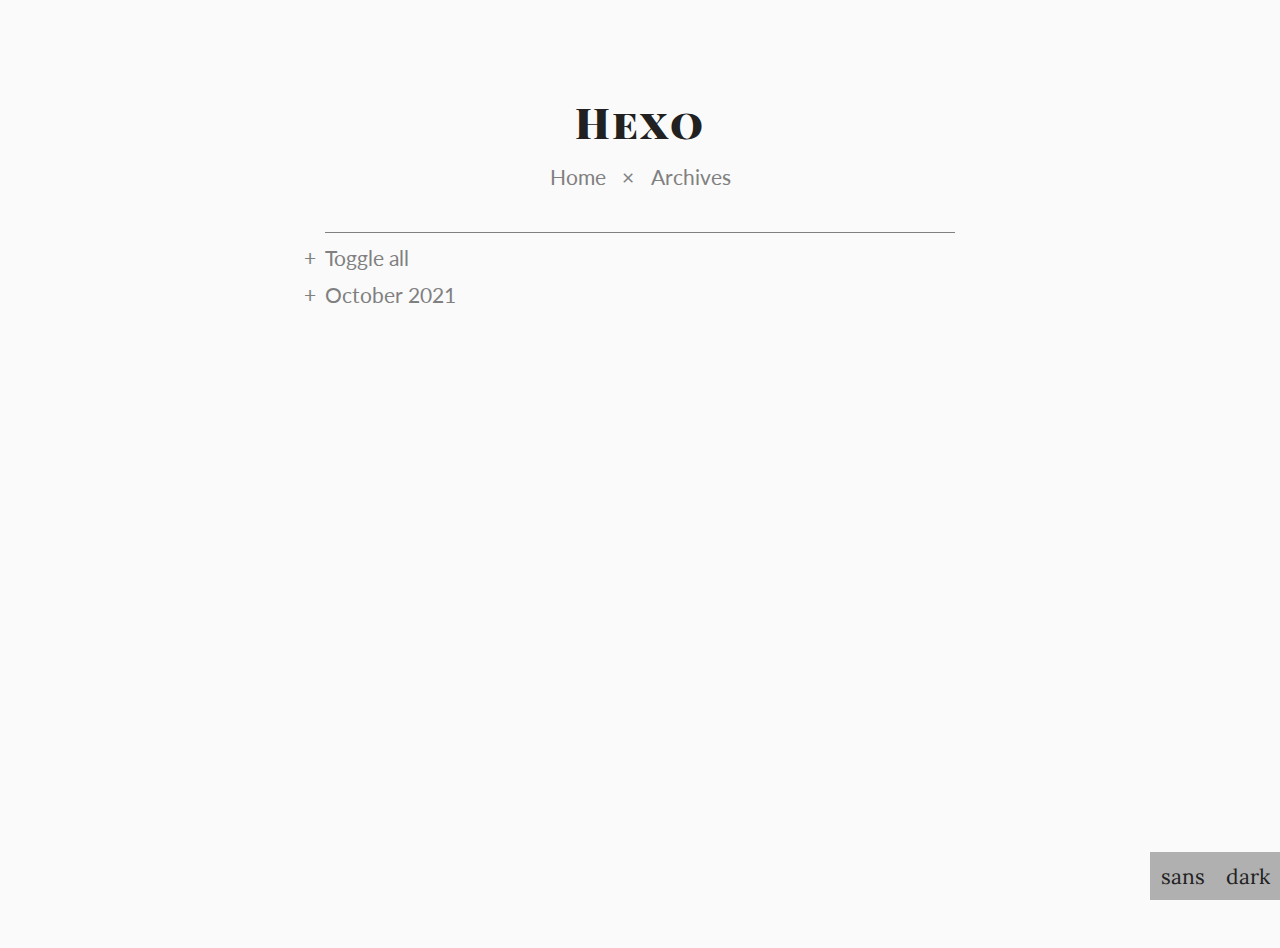
==== archives/index.html @ cd8e022d "Site updated: 2021-10-21 21:39:14" ====
<!DOCTYPE html>
<html>
<head>
  <meta charset="utf-8">
  
  <title>Archives | Hexo</title>
  <meta name="viewport" content="width=device-width, initial-scale=1, maximum-scale=1">
  
  
  
<link rel="stylesheet" href="/css/style.css">

  
    
<link rel="stylesheet" href="/css/highlight.css">

  
  <meta property="og:type" content="website">
<meta property="og:title" content="Hexo">
<meta property="og:url" content="http://example.com/archives/index.html">
<meta property="og:site_name" content="Hexo">
<meta property="og:locale" content="en_US">
<meta property="article:author" content="John Doe">
<meta name="twitter:card" content="summary"><meta name="generator" content="Hexo 5.4.0"></head>

<body>
  <div id="wrapper">
    <header id="header">
  <h1 id="title">
    <a href="/">Hexo</a>
  </h1>
  <nav>
    
    
      
      <a class="nav-link" href="/">Home</a>
    
      
        <span class="nav-spacer">×</span>
      
      <a class="nav-link" href="/archives">Archives</a>
    
    
  </nav>
</header>

    <div id="content">
      
  <section class="archives-wrap" style="margin-bottom: 0.5em;">
    <input class="hidden-input" type="checkbox" onClick="tgl(this)" id="toggle-all">
    <label class="month" for="toggle-all">Toggle all</label>
  </section>
  
  
  
    
    
    
      
      
      
      <section class="archives-wrap">
        <input class="hidden-input" type="checkbox" name="expand" id="expand1">
        <label class="month" for="expand1">October 2021</label>
        <div class="archives hidden">
    
    <article class="archive-article archive-type-post">
  <div class="archive-article-inner">
    <header class="archive-article-header">
      <time class="archive-article-date" datetime="2021-10-21T20:20:36.000Z" itemprop="datePublished">2021-10-21</time>

      
  
    <h2 class="archive-article-title" itemprop="name">
      <a href="/2021/10/21/test-my-site/">test_my_site</a>
      
    </h2>
  


    </header>
  </div>
</article>

  
    
    
    
    <article class="archive-article archive-type-post">
  <div class="archive-article-inner">
    <header class="archive-article-header">
      <time class="archive-article-date" datetime="2021-10-21T20:15:23.457Z" itemprop="datePublished">2021-10-21</time>

      
  
    <h2 class="archive-article-title" itemprop="name">
      <a href="/2021/10/21/hello-world/">Hello World</a>
      
    </h2>
  


    </header>
  </div>
</article>

  
  
    </div></section>
  




    </div>
  </div>
  


<script type="text/javascript">
let tgl=(s)=>{x=document.getElementsByName("expand");for(let i=0;i<x.length;i++)x[i].checked=s.checked;}
</script>



<div id="settings-container">
  <div id="dark-mode">dark</div>
  <div id="sans-font">sans</div>
</div>
<script type="text/javascript">
let d=document,r=d.documentElement.style,f=r.setProperty.bind(r),l=localStorage,s=l.getItem('s')||(window.matchMedia && window.matchMedia('(prefers-color-scheme: dark)').matches),n=l.getItem('n'),m=d.getElementById("dark-mode"),b=()=>{f('--bg-color','#fafafa');f('--code-bg-color','#f4f4f4');f('--text-color','#212121');f('--secondary-color','#808080');f('--tertiary-color','#b0b0b0');f('--link-color','#b5c8cf');f('--link-hover-color','#618794');f('--link-bg-color','#dae4e7');f('--selection-color','#dae4e7');m.innerHTML="dark"},c=()=>{f('--bg-color','#212121');f('--code-bg-color','#292929');f('--text-color','#fff');f('--secondary-color','#c0c0c0');f('--tertiary-color','#6e6e6e');f('--link-color','#4d6b75');f('--link-hover-color','#96b1bb');f('--link-bg-color','#5d828e');f('--selection-color','#acc1c9');m.innerHTML="light"},o=d.getElementById("sans-font"),e=()=>{f('--body-stack','"Lora", "Georgia", "Times New Roman", serif');o.innerHTML="sans"},g=()=>{f('--body-stack','"Lato", "Lucida Grande", "Lucida Sans Unicode", "Lucida Sans", "Verdana", sans-serif');o.innerHTML="serif"};m.onclick=()=>{if(s==2){s=1;l.setItem('s',s);c()}else{s=2;l.setItem('s',s);b()}};o.onclick=()=>{if(n==2){n=1;l.setItem('n',n);g()}else{n=2;l.setItem('n',n);e()}};if(!s){s=2;l.setItem('s',2)};if(s==1){c()};if(!n){n=2;l.setItem('n',2)};if(n==1){g()};
</script>




</body>
</html>
---- css/style.css ----
@import url('//fonts.googleapis.com/css2?family=Lato:ital,wght@0,400;0,700;1,400&family=Lora:ital,wght@0,400;0,700;1,400&family=Playfair+Display+SC:wght@400;900&display=swap');
 
/* general */
:root {
  --bg-color: #fafafa;
  --code-bg-color: #f4f4f4;
  --text-color: #212121;
  --secondary-color: #808080;
  --tertiary-color: #b0b0b0;
  --link-color: #b5c8cf;
  --link-hover-color: #618794;
  --link-bg-color: #dae4e7;
  --selection-color: #dae4e7;
  --body-stack: "Lora", "Georgia", "Times New Roman", serif;
  --secondary-stack: "Lato", "Lucida Grande", "Lucida Sans Unicode", "Lucida Sans", "Verdana", sans-serif;
  --title-stack: "Playfair Display SC", "Georgia", serif;
}

html {
  height: 100%;
}
 
body {
  background: var(--bg-color);
  color: var(--text-color);
  font-family: var(--body-stack);
  font-size: 16px;
  font-size: clamp(16px, 2.4vw, 21px);
  margin: auto;
  min-height: 100%;
  position: relative;
  width: 100%;
}
 
/* wrapper */
#wrapper {
  background: none;
  border: none;
  box-sizing: border-box;
  display: block;
  margin: 3rem auto 10rem auto;
  max-width: 100%;
  padding: 1em;
  width: 32em;
}
 
@media all and (max-width:760px) {#wrapper {margin-top: 3rem;}}
@media all and (max-width:520px) {#wrapper {margin-top: 1rem;}}
 
/* header */
#header {
  border-bottom: solid 1px var(--secondary-color);
  line-height: 0.6em;
  padding: 0.25em 0;
}
 
#title {
  font-family: var(--title-stack);
  font-size: 2em;
  font-weight: 900;
  letter-spacing: 0.05em;
  margin: 1em 0;
  text-align: center;
}

#header nav {
  margin: 2em 0;
  text-align: center;
}

.nav-link, .nav-spacer, .article-more-link {
  font-family: var(--secondary-stack);
  color: var(--secondary-color);
}

.nav-spacer {
  margin: 0 0.5em;
}

/* posts */
.article {
  border-bottom: solid 1px var(--secondary-color);
  margin: 2em 0;
  padding-bottom: 1em;
}

.article-header {
  margin-bottom: 1.75em;
  text-align: center;
}
 
.article-title {
  font-family: var(--title-stack);
  font-size: 2em;
  font-weight: normal;
  letter-spacing: 0.05em;
  margin-bottom: .25em;
}

.article-entry {
  line-height: 1.5;
  margin-bottom: 1em;
  overflow: visible;
}

.article-category {
  line-height: 1.5;
}
 
.article-meta, .archive-article-date, .article-nav, .page-nav, .article-footer, .archive-article-word-count {
  color: var(--secondary-color);
  font-family: var(--secondary-stack);
  font-size: 0.9em;
  height: auto;
  line-height: inherit;
  margin: 0;
  padding: 0;
}

@media all and (max-width:760px) {
  .article-meta, .archive-article-date, .article-nav, .page-nav, .article-footer, .archive-article-word-count {
    font-size: 1em;
  }
}

/* archive */
.archives-wrap {
  margin: 0.25rem 0;
  position: relative;
  top: 0.5rem;
}

@media all and (max-width:620px) {
  .archives-wrap {
    margin-left: 1rem;
  }
}

.month {
  color: var(--secondary-color);
  cursor: pointer;
  font-family: var(--secondary-stack);
}

.hidden, .hidden-input {
  display: none;
  margin-bottom: 1em;
}

.hidden-input ~ .month::before {
  content: "+ ";
  position: absolute;
  left: -1em;
}

.hidden-input:checked ~ .month::before {
  content: "– ";
}

.hidden-input:checked ~ .hidden {
  display: block;
}

.archive-article {
  margin: 0.25em 0;
  position: relative;
}

.archive-article-header {
  align-items: center;
  display: inline-flex;
}

.archive-article-date {
  position: absolute;
  right: calc(100% - 1.5em);
}

.archive-article-title {
  margin-right: 0.5em;
}

.archive-article-title {
  font: inherit;
  left: 2em;
  letter-spacing: 0;
  margin: 0;
  max-width: calc(100vw - 6rem);
  position: relative;
  text-align: left;
  text-decoration: none;
  text-transform: none;
}

.article-nav {
  display: flex;
  margin: 2em 0;
}

#article-nav-older, #article-nav-newer {
  flex-basis: 50%;
}

#article-nav-newer {
  order: 1;
  text-align: right;
}

/* pagination */
.page-nav {
  margin: 1em 0;
  text-align: center;
}

.page-number, .space, .extend {
  font-size: 1.3em;
  margin: 0 0.4em;
}

.current {
  color: var(--text-color);
}
 
/* typography */
a {
  color: inherit;
  text-decoration: none;
}

p, ul, ol, h1, h2, h3, h4, h5, h6 {
  margin: 0 0 1rem 0;
}

ul, ol {
  padding-left: 1em;
}

h1, h2, h3, h4, h5, h6 {
  font-weight: normal;
  letter-spacing: 0.1em;
  text-align: center;
  text-decoration: none;
}

h1, h2 {
  font-size: 2em;
  letter-spacing: 0;
  margin-top: 2rem;
}

h2 {
  font-size: 1.5em;
}

h3, h4, h5, h6 {
  font-size: 1em;
  font-weight: bold;
  margin-top: 1.5rem;
  text-transform: uppercase;
}

h4, h5, h6 {
  font-size: 0.9em;
  margin-top: 1rem;
}

blockquote {
  display: block;
  margin: 0 0 1em;
  padding-left: .75rem;
  border-left: 1px solid var(--tertiary-color);
}

.article .article-entry blockquote footer, .caption {
  color: var(--secondary-color);
  display: block;
  text-align: center;
}

.article .article-entry blockquote footer cite:before {
  content: " — ";
}

.pullquote {
  border: 0;
  color: var(--secondary-color);
  font-size: 1.2em;
  font-family: var(--secondary-stack);
  margin: 0;
  width: 40%;
}

.pullquote p {
  margin: 0;
}

.pullquote.left {
  float: left;
  padding: 1em 1em 1em 0;
  text-align: left;
}

.pullquote.right {
  float: right;
  padding: 0 1em 1em 1em;
  text-align: right;
}

.caption {
  color: #aeb4b9;
  display: block;
  font-size: 0.8em;
  text-align: center;
}

.katex {
  font-size: 1.1em;
}

.article-entry a {
  -webkit-transition-duration: .3s;
  -webkit-transition-property: border-bottom;
  border-bottom: 3px solid var(--link-color);
  transition-duration: .3s;
  transition-property: border-bottom;
}
 
.article-entry a:hover {
  -webkit-transition-duration: .3s;
  -webkit-transition-property: border-bottom;
  border-bottom: 3px solid var(--link-hover-color);
  transition-duration: .3s;
  transition-property: border-bottom;
}

#title a, .article-title a, a.nav-link, .archive-article-title a, .article-nav a, a.page-number, a.extend, .month, .article-footer a, .article-category a, .article-tag a, .article-more-link a {
  -webkit-transition-duration: .3s;
  -webkit-transition-property: background;
  transition-duration: .3s;
  transition-property: background;
}
 
#title a:hover, .article-title a:hover, a.nav-link:hover, .archive-article-title a:hover, .article-nav a:hover, a.page-number:hover, a.extend:hover, .month:hover, .article-footer a:hover, .article-category a:hover, .article-tag a:hover, .article-more-link a:hover {
  -webkit-transition-duration: .3s;
  -webkit-transition-property: background;
  background: var(--link-bg-color) !important;
  transition-duration: .3s;
  transition-property: background;
}

.article-category, .article-tag {
  color: var(--secondary-color);
  font-family: var( --secondary-stack);
  margin-top: 2em;
}

.article-more-link {
  font-size: 0.9em;
  letter-spacing: 0.1em;
  margin-bottom: 1.1em;
  text-align: center;
  text-transform: uppercase;
}
 
/* miscellaneous */
img {
  box-sizing: border-box;
  display: block;
  margin: 0 auto;
  max-width: 100%;
}

a img {
  -webkit-transition-duration: .3s;
  -webkit-transition-property: border;
  border: 3px solid var(--bg-color);
  transition-duration: .3s;
  transition-property: border;
}

a img:hover {
  -webkit-transition-duration: .3s;
  -webkit-transition-property: border;
  border: 3px solid var(--secondary-color);
  transition-duration: .3s;
  transition-property: border;
}

.article-gallery img, table {
  margin: 1em auto;
}

td, th, table caption, table td, table th {
  border-bottom: 1px solid var(--tertiary-color);
  padding: 0.25em;
}

.video-container {
  position: relative;
  padding-top: 56.25%;
  margin-bottom: 1em;
  height: 0;
  overflow: hidden;
}

.video-container iframe {
  position: absolute;
  top: 0;
  left: 0;
  width: 100%;
  height: 100%;
  margin-top: 0;
}
 
::selection {
  background-color: var(--selection-color);
}

#settings-container {
  background: var(--tertiary-color);
  bottom: 0;
  position: fixed;
  right: 0;
}

#sans-font, #dark-mode {
  cursor: pointer;
  float: right;
  padding: 0.5em;
}
---- css/highlight.css ----
@import url('//fonts.googleapis.com/css2?family=Roboto+Mono&display=swap');

/* highlight */
:root {
  --highlight-comment-color: #8e908c;
  --highlight-red-color: #e71818;
  --highlight-orange-color: #e67c19;
  --highlight-yellow-color: #d1a505;
  --highlight-green-color: #8fb300;
  --highlight-aqua-color: #40b7bf;
  --highlight-blue-color: #528fe0;
  --highlight-purple-color: #ab5fdd;
  --highlight-stack: "Roboto Mono", "Inconsolata", "Consolas", monospace;
}

code {
  font-family: var(--highlight-stack);
}

.highlight td, .highlight th, .highlight table caption, .highlight table td, .highlight table th {
  border: none;
  padding: 0;
}

pre {
  background-color: var(--code-bg-color);
  box-sizing: border-box;
  font-size: 0.8em;
  font-family: var(--highlight-stack);
  margin: 0;
  overflow-x: auto;
  padding: 0.5em;
}

pre::-webkit-scrollbar-track {
  background-color: var(--code-bg-color);
}

pre::-webkit-scrollbar {
  height: 0.5em;
  background-color: var(--code-bg-color);
}

pre::-webkit-scrollbar-thumb {
  background-color: var(--tertiary-color);
}

.highlight {
  margin: 1em 0;
  width: 100%;
}

.highlight .gutter pre {
  background-color: var(--bg-color);
  color: var(--secondary-color);
  padding: 0 0.5em 0 0;
  text-align: right;
}

.highlight table, .highlight .gutter pre {
  overflow-x: hidden;
  width: 2em;
}

.highlight .code pre {
  max-width: 30rem;
  width: calc(100vw - 4rem);
}

pre .comment, pre .title {
  color: var(--highlight-comment-color);
}

pre .variable, pre .attribute, pre .tag, pre .regexp, pre .ruby .constant, pre .xml .tag .title, pre .xml .pi, pre .xml .doctype, pre .html .doctype, pre .css .id, pre .css .class, pre .css .pseudo {
  color: var(--highlight-red-color);
}

pre .number, pre .preprocessor, pre .built_in, pre .literal, pre .params, pre .constant {
  color: var(--highlight-orange-color);
}

pre .class, pre .ruby .class .title, pre .css .rules .attribute {
  color: var(--highlight-green-color);
}

pre .string, pre .value, pre .inheritance, pre .header, pre .ruby .symbol, pre .xml .cdata {
  color: var(--highlight-green-color);
}

pre .css .hexcolor {
  color: var(--highlight-aqua-color);
}

pre .function, pre .python .decorator, pre .python .title, pre .ruby .function .title, pre .ruby .title .keyword, pre .perl .sub, pre .javascript .title, pre .coffeescript .title {
  color: var(--highlight-blue-color);
}

pre .keyword, pre .javascript .function {
  color: var(--highlight-purple-color);
}

.highlight .gutter {
  position: relative;
  top: -0.2em;
}

@media all and (min-width:620px) {
  .highlight .gutter, .highlight .code {
    left: -2em;
    position: relative;
  }

  .highlight .code pre {
    max-width: 37.5em;
  }

  .article-entry {
    overflow: visible;
  }
}
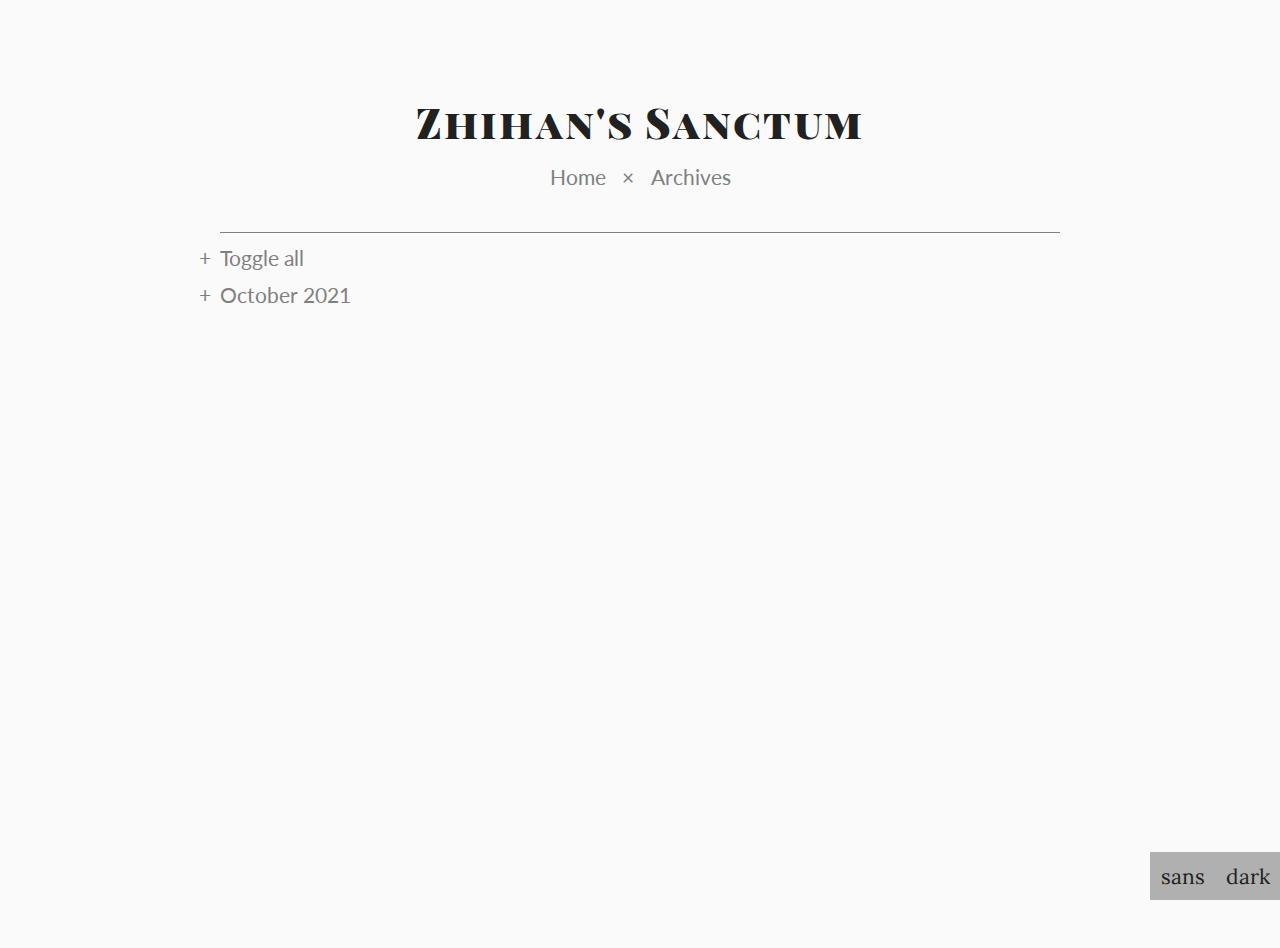
==== commit b32203f1: "Site updated: 2021-10-22 01:25:00" ====
--- a/archives/index.html
+++ b/archives/index.html
@@ -3,7 +3,7 @@
 <head>
   <meta charset="utf-8">
   
-  <title>Archives | Hexo</title>
+  <title>Archives | Zhihan&#39;s Sanctum</title>
   <meta name="viewport" content="width=device-width, initial-scale=1, maximum-scale=1">
   
   
@@ -16,9 +16,9 @@
 
   
   <meta property="og:type" content="website">
-<meta property="og:title" content="Hexo">
+<meta property="og:title" content="Zhihan&#39;s Sanctum">
 <meta property="og:url" content="http://example.com/archives/index.html">
-<meta property="og:site_name" content="Hexo">
+<meta property="og:site_name" content="Zhihan&#39;s Sanctum">
 <meta property="og:locale" content="en_US">
 <meta property="article:author" content="John Doe">
 <meta name="twitter:card" content="summary"><meta name="generator" content="Hexo 5.4.0"></head>
@@ -27,7 +27,7 @@
   <div id="wrapper">
     <header id="header">
   <h1 id="title">
-    <a href="/">Hexo</a>
+    <a href="/">Zhihan&#39;s Sanctum</a>
   </h1>
   <nav>
     
@@ -67,12 +67,12 @@
     <article class="archive-article archive-type-post">
   <div class="archive-article-inner">
     <header class="archive-article-header">
-      <time class="archive-article-date" datetime="2021-10-21T20:20:36.000Z" itemprop="datePublished">2021-10-21</time>
+      <time class="archive-article-date" datetime="2021-10-21T19:11:42.000Z" itemprop="datePublished">2021-10-21</time>
 
       
   
     <h2 class="archive-article-title" itemprop="name">
-      <a href="/2021/10/21/test-my-site/">test_my_site</a>
+      <a href="/2021/10/21/%E5%82%85%E9%87%8C%E5%8F%B6%E7%BA%A7%E6%95%B0%E4%B8%8E%E7%A6%BB%E6%95%A3%E5%82%85%E9%87%8C%E5%8F%B6%E5%88%86%E6%9E%90%E5%9F%BA%E7%A1%80/">Introduction to Fourier Series &amp; Discrete Fourier Analysis</a>
       
     </h2>
   
@@ -89,12 +89,12 @@
     <article class="archive-article archive-type-post">
   <div class="archive-article-inner">
     <header class="archive-article-header">
-      <time class="archive-article-date" datetime="2021-10-21T20:15:23.457Z" itemprop="datePublished">2021-10-21</time>
+      <time class="archive-article-date" datetime="2021-10-01T19:11:42.000Z" itemprop="datePublished">2021-10-01</time>
 
       
   
     <h2 class="archive-article-title" itemprop="name">
-      <a href="/2021/10/21/hello-world/">Hello World</a>
+      <a href="/2021/10/01/hello-world/">Hello World</a>
       
     </h2>
   
--- a/css/style.css
+++ b/css/style.css
@@ -41,7 +41,7 @@
   margin: 3rem auto 10rem auto;
   max-width: 100%;
   padding: 1em;
-  width: 32em;
+  width: 42em;
 }
  
 @media all and (max-width:760px) {#wrapper {margin-top: 3rem;}}
